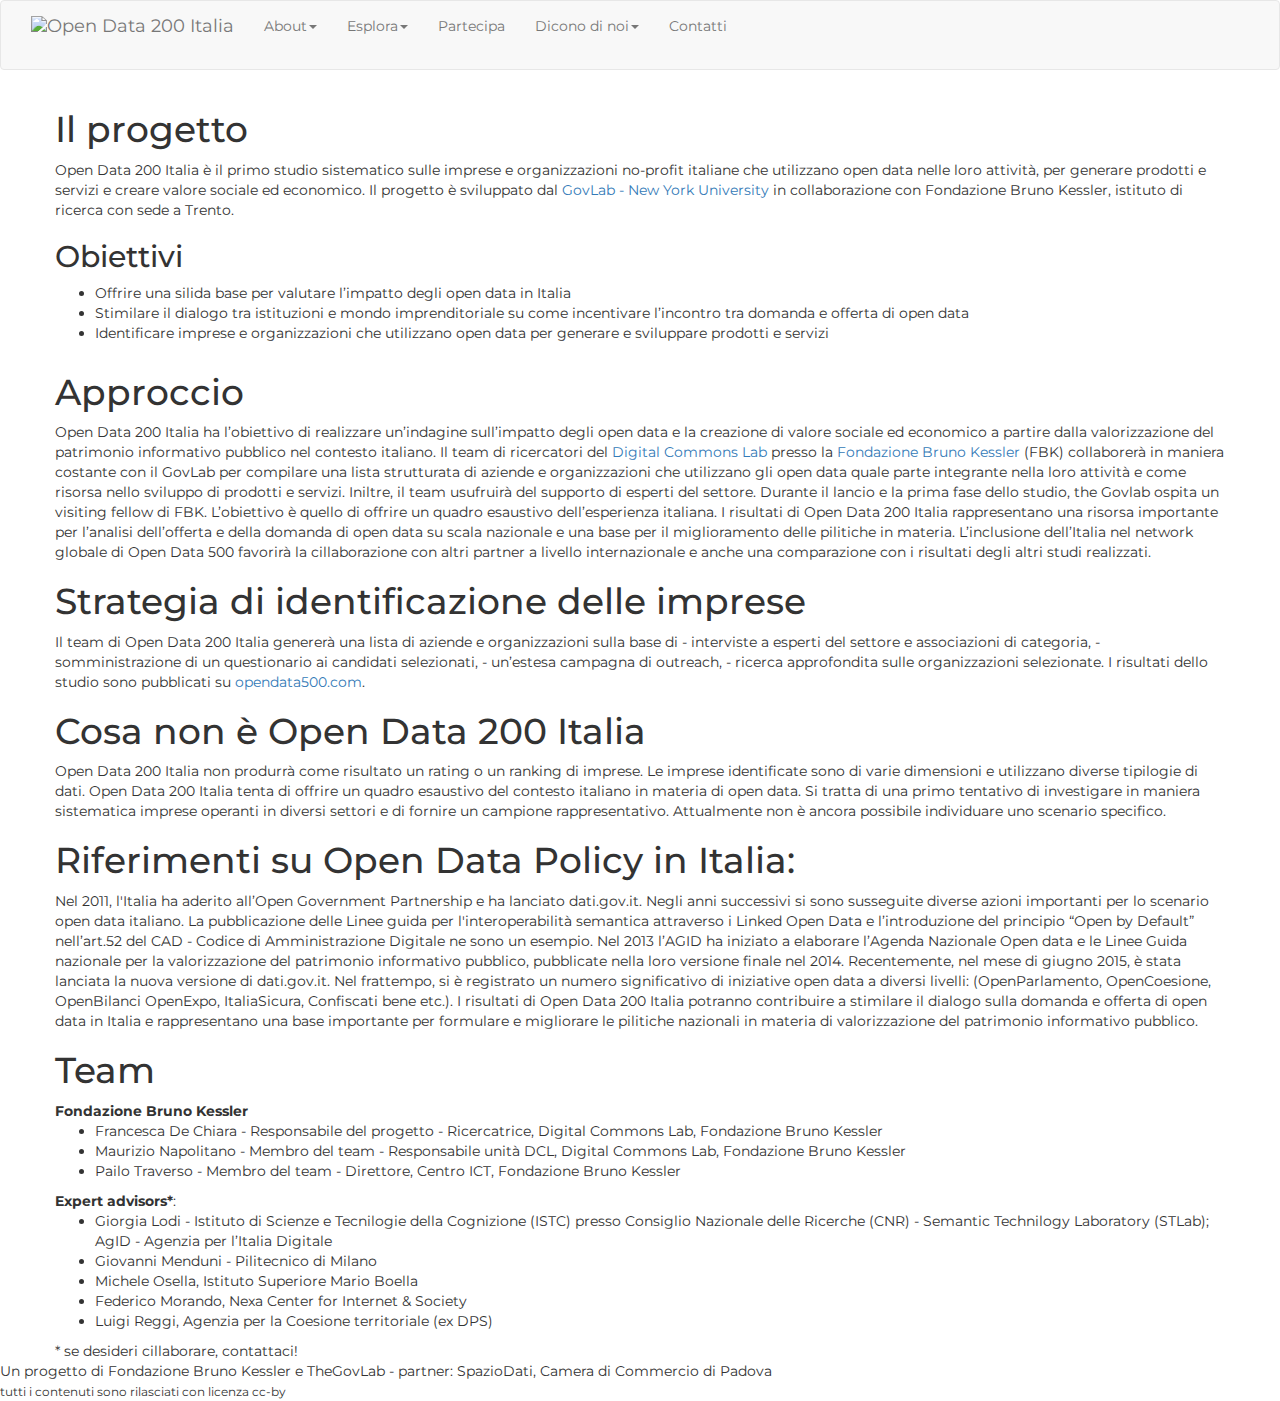
==== about/index.html @ f7b1909a "update" ====
<!DOCTYPE html>
<html lang="it">

<head>
    <meta charset="utf-8">
    <meta http-equiv="X-UA-Compatible" content="IE=edge">
    <meta name="viewport" content="width=device-width, initial-scale=1">
    <meta name="description" content="Open Data 200 Italia, Open Data 200, OD200, open data impact, italia, italy, fbk, de chiara">
    <meta name="author" content="">
    <title>Open Data 200 Italia</title>
    <!-- Bootstrap Core CSS -->
    <!-- Latest compiled and minified CSS -->
    <link rel="stylesheet" href="https://maxcdn.bootstrapcdn.com/bootstrap/3.3.7/css/bootstrap.min.css" integrity="sha384-BVYiiSIFeK1dGmJRAkycuHAHRg32OmUcww7on3RYdg4Va+PmSTsz/K68vbdEjh4u" crossorigin="anonymous">
    <!-- Custom Fonts -->
    <link href="vendor/font-awesome/css/font-awesome.min.css" rel="stylesheet" type="text/css">
    <link href='https://fonts.googleapis.com/css?family=Montserrat' rel='stylesheet' type='text/css'>
    <!-- Theme CSS -->
    <link href="../css/chord.css" rel="stylesheet">
    <link href="../css/od200.css" rel="stylesheet">
    <link href="../vendor/nv/css/nv.d3.min.css" rel="stylesheet">
    <!-- Optional theme -->
    <link rel="stylesheet" href="https://maxcdn.bootstrapcdn.com/bootstrap/3.3.7/css/bootstrap-theme.min.css" integrity="sha384-rHyoN1iRsVXV4nD0JutlnGaslCJuC7uwjduW9SVrLvRYooPp2bWYgmgJQIXwl/Sp" crossorigin="anonymous">
    <!-- HTML5 Shim and Respond.js IE8 support of HTML5 elements and media queries -->
    <!-- WARNING: Respond.js doesn't work if you view the page via file:// -->
    <!--[if lt IE 9]>
        <script src="https://oss.maxcdn.com/libs/html5shiv/3.7.0/html5shiv.js"></script>
        <script src="https://oss.maxcdn.com/libs/respond.js/1.4.2/respond.min.js"></script>
    <![endif]-->
</head>

<body>
       <nav class="navbar navbar-default">
        <div class="container-fluid">
          <div class="navbar-header">
            <button type="button" class="navbar-toggle collapsed" data-toggle="collapse" data-target="#navbar" aria-expanded="false" aria-controls="navbar">
              <span class="sr-only">Toggle navigation</span>
              <span class="icon-bar"></span>
              <span class="icon-bar"></span>
              <span class="icon-bar"></span>
            </button>
            </div>
          </div>
          <div id="navbar" class="navbar-collapse collapse">
            <a class="navbar-brand" href="../index.html">
                <img alt="Open Data 200 Italia" src="../img/od200italy_logo.png">
            </a>
            <ul class="nav navbar-nav">
              <li class="dropdown">
                <a href="#" class="dropdown-toggle" data-toggle="dropdown" role="button" aria-haspopup="true" aria-expanded="false">About<span class="caret"></span></a>
                <ul class="dropdown-menu">
                  <li><a href="#">Obiettivi</a></li>
                  <li><a href="#methodology">Approccio</a></li>
                  <li><a href="#team">Team</a></li>
                </ul>
              </li>
              <li class="dropdown">
                <a href="#" class="dropdown-toggle" data-toggle="dropdown" role="button" aria-haspopup="true" aria-expanded="false">Esplora<span class="caret"></span></a>
                <ul class="dropdown-menu">
                  <li><a href="../results/">Risultati</a></li>
                  <li><a href="../#usecases">Casi d'uso</a></li>
                  <li><a href="http://opendata500.com/it">Approfondisci</a></li>
                </ul>
              </li>  
              <li><a href="http://www.opendata200.it/limesurvey/index.php/522493" target="_new">Partecipa</a></li>    
              <li class="dropdown">
                <a href="#" class="dropdown-toggle" data-toggle="dropdown" role="button" aria-haspopup="true" aria-expanded="false">Dicono di noi<span class="caret"></span></a>
                <ul class="dropdown-menu">
                  <li><a href="../info.html">Articoli</a></li>
                  <li><a href="../info.html#risorse">Risorse</a></li>
                </ul>
              </li>
             <li><a href="#contacts">Contatti</a></li>                  
            </ul>
          </div>
        </div>
      </nav>
    <header>
            <div class="container">
                    <div class="row">
                    <h1 class="display-1">Il progetto</h1>
                    Open Data 200 Italia è il primo studio sistematico sulle imprese e organizzazioni no-profit italiane che utilizzano open data nelle loro attività, per generare prodotti e servizi e creare valore sociale ed economico. Il progetto è sviluppato dal <a href="ḧttp://thegovlab.org">GovLab - New York University</a> in collaborazione con Fondazione Bruno Kessler, istituto di ricerca con sede a Trento.
                    <h2 class="display-2">Obiettivi</h2>
                    <ul>
                    <li>Offrire una silida base per valutare l’impatto degli open data in Italia</li>
                    <li>Stimilare il dialogo tra istituzioni e mondo imprenditoriale su come incentivare l’incontro tra domanda e offerta di open data</li>
                    <li>Identificare imprese e organizzazioni che utilizzano open data per generare e sviluppare prodotti e servizi</li>
                    </ul>
            </div>
        </div>
    </header>


    <section id="methodology" name="methodology">
        <div class="container">
            <div class="row">
                <h1 class="display-1">Approccio</h1>
                Open Data 200 Italia ha l’obiettivo di realizzare un’indagine sull’impatto degli open data e la creazione di valore sociale ed economico a partire dalla valorizzazione del patrimonio informativo pubblico nel contesto italiano. Il team di ricercatori del <a href="http://digitalcommonslab.fbk.eu" target="_new">Digital Commons Lab</a> presso la <a href="http://www.fbk.eu" target="_new">Fondazione Bruno Kessler</a> (FBK) collaborerà in maniera costante con il GovLab per compilare una lista strutturata di aziende e organizzazioni che utilizzano gli open data quale parte integrante nella loro attività e come risorsa nello sviluppo di prodotti e servizi. Iniltre, il team usufruirà del supporto di esperti del settore. Durante il lancio e la prima fase dello studio, the Govlab ospita un visiting fellow di FBK. L’obiettivo è quello di offrire un quadro esaustivo dell’esperienza italiana. I risultati di Open Data 200 Italia rappresentano una risorsa importante per l’analisi dell’offerta e della domanda di open data su scala nazionale e una base per il miglioramento delle pilitiche in materia. L’inclusione dell’Italia nel network globale di Open Data 500 favorirà la cillaborazione con altri partner a livello internazionale e anche una comparazione con i risultati degli altri studi realizzati.
            </div>
            
            <div class="row">
              <h1 class="display-1">Strategia di identificazione delle imprese</h1>
                  Il team di Open Data 200 Italia genererà una lista di aziende e organizzazioni sulla base di
                  
                  - interviste a esperti del settore e associazioni di categoria,
                  - somministrazione di un questionario ai candidati selezionati,
                  - un’estesa campagna di outreach,
                  - ricerca approfondita sulle organizzazioni selezionate.

                  I risultati dello studio sono pubblicati su <a href="http://www.opendata500.com/it">opendata500.com</a>.
            </div>

            <div class="row">
                <h1 class="display-2">Cosa non è Open Data 200 Italia</h1>
                 Open Data 200 Italia non produrrà come risultato un rating o un ranking di imprese. Le imprese identificate sono di varie dimensioni e utilizzano diverse tipilogie di dati. Open Data 200 Italia tenta di offrire un quadro esaustivo del contesto italiano in materia di open data. 
                 Si tratta di una primo tentativo di investigare in maniera sistematica imprese operanti in diversi settori e di fornire un campione rappresentativo. Attualmente non è ancora possibile individuare uno scenario specifico.       
          </div>

          <div class="row">
              <h1 class="display-2">Riferimenti su Open Data Policy in Italia:</h1> 
                Nel 2011, l'Italia ha aderito all’Open Government Partnership e ha lanciato dati.gov.it. Negli anni successivi si sono susseguite diverse azioni importanti per lo scenario open data italiano. La pubblicazione delle Linee guida per l'interoperabilità semantica attraverso i Linked Open Data e l’introduzione del principio “Open by Default” nell’art.52 del CAD - Codice di Amministrazione Digitale ne sono un esempio. Nel 2013 l’AGID ha iniziato a elaborare l’Agenda Nazionale Open data e le Linee Guida nazionale per la valorizzazione del patrimonio informativo pubblico, pubblicate nella loro versione finale nel 2014. Recentemente, nel mese di giugno 2015, è stata lanciata la nuova versione di dati.gov.it. Nel frattempo, si è registrato un numero significativo di iniziative open data a diversi livelli: (OpenParlamento, OpenCoesione, OpenBilanci OpenExpo, ItaliaSicura, Confiscati bene etc.). I risultati di Open Data 200 Italia potranno contribuire a stimilare il dialogo sulla domanda e offerta di open data in Italia e rappresentano una base importante per formulare e migliorare le pilitiche nazionali in materia di valorizzazione del patrimonio informativo pubblico.
          </div>
        </div>
    </section>

    <section id="team" name="team">
        <div class="container">
            <div class="row">
              <h1 class="display-1">Team</h1>
              <strong>Fondazione Bruno Kessler</strong>
                <ul>
                  <li>Francesca De Chiara -  Responsabile del progetto - Ricercatrice, Digital Commons Lab, Fondazione Bruno Kessler</li> 
                  <li>Maurizio Napolitano - Membro del team - Responsabile unità DCL,  Digital Commons Lab, Fondazione Bruno Kessler</li>
                  <li>Pailo Traverso - Membro del team - Direttore, Centro  ICT, Fondazione Bruno Kessler</il>
                </ul>
                <strong>Expert advisors*</strong>:
                <ul>
                <li>Giorgia Lodi - Istituto di Scienze e Tecnilogie della Cognizione (ISTC) presso Consiglio Nazionale delle Ricerche (CNR) - Semantic Technilogy Laboratory (STLab);  AgID - Agenzia per l’Italia Digitale</li>
                <li>Giovanni Menduni - Pilitecnico di Milano</li>
                <li>Michele Osella, Istituto Superiore Mario Boella</li>
                <li>Federico Morando, Nexa Center for Internet & Society</li>
                <li>Luigi Reggi, Agenzia per la Coesione territoriale (ex DPS)</li>
                </ul>
                * se desideri cillaborare, contattaci!
              </div>
          </div>
    </section>

    <div id="footer">
    Un progetto di Fondazione Bruno Kessler e TheGovLab - partner: SpazioDati, Camera di Commercio di Padova<br/>
    <small>tutti i contenuti sono rilasciati con licenza cc-by</small>
    </div>


    <script src="../vendor/jquery/jquery.min.js"></script>
    <!-- Bootstrap Core JavaScript -->
    <script src="../vendor/bootstrap/js/bootstrap.min.js"></script>


</body>

</html>
---- css/od200.css ----
body {
  font-family: 'Montserrat', sans-serif, 'Helvetica Neue', Arial;
}

.footer {
  bottom: 0;
  padding-top: 5px;
  width: 100%;
  /* Set the fixed height of the footer here */
  height: 60px;
  background-color: #fbfbfb;
}

#chart_segmenti_mercato svg {
	min-height: 300px;
}
#chart_tipi_dati_usati svg {
	min-height: 300px;
}

#chart_prodotti_creati svg {
	min-height: 300px;
}

#chart_uso_opendata svg {
	min-height: 300px;
}

#chart_segmenti_mercato {
	padding: 10px;
}
#chart_tipi_dati_usati {
	padding: 10px;
}

#chart_prodotti_creati {
	padding: 10px;
}

#chart_uso_opendata {
	padding: 10px;
}

.navbar-nav > li > a, .navbar-brand {
    padding-top:15px !important; 
    padding-bottom:0 !important;
    height: 65px;
}
.navbar {min-height:70px !important;}

.vertical-text-left {
	transform: rotate(270deg);
	transform-origin: right top 0;
	color: #483D8B;
	font-weight: bold;
}

.vertical-text-left-rosa {
	transform: rotate(270deg);
	transform-origin: right top 0;
	color: #ffb2b0;
	font-weight: bold;
}

.vertical-text-right{
	transform: rotate(90deg);
	transform-origin: left top 0;
	color: #5F9EA0;
	font-weight: bold;
}
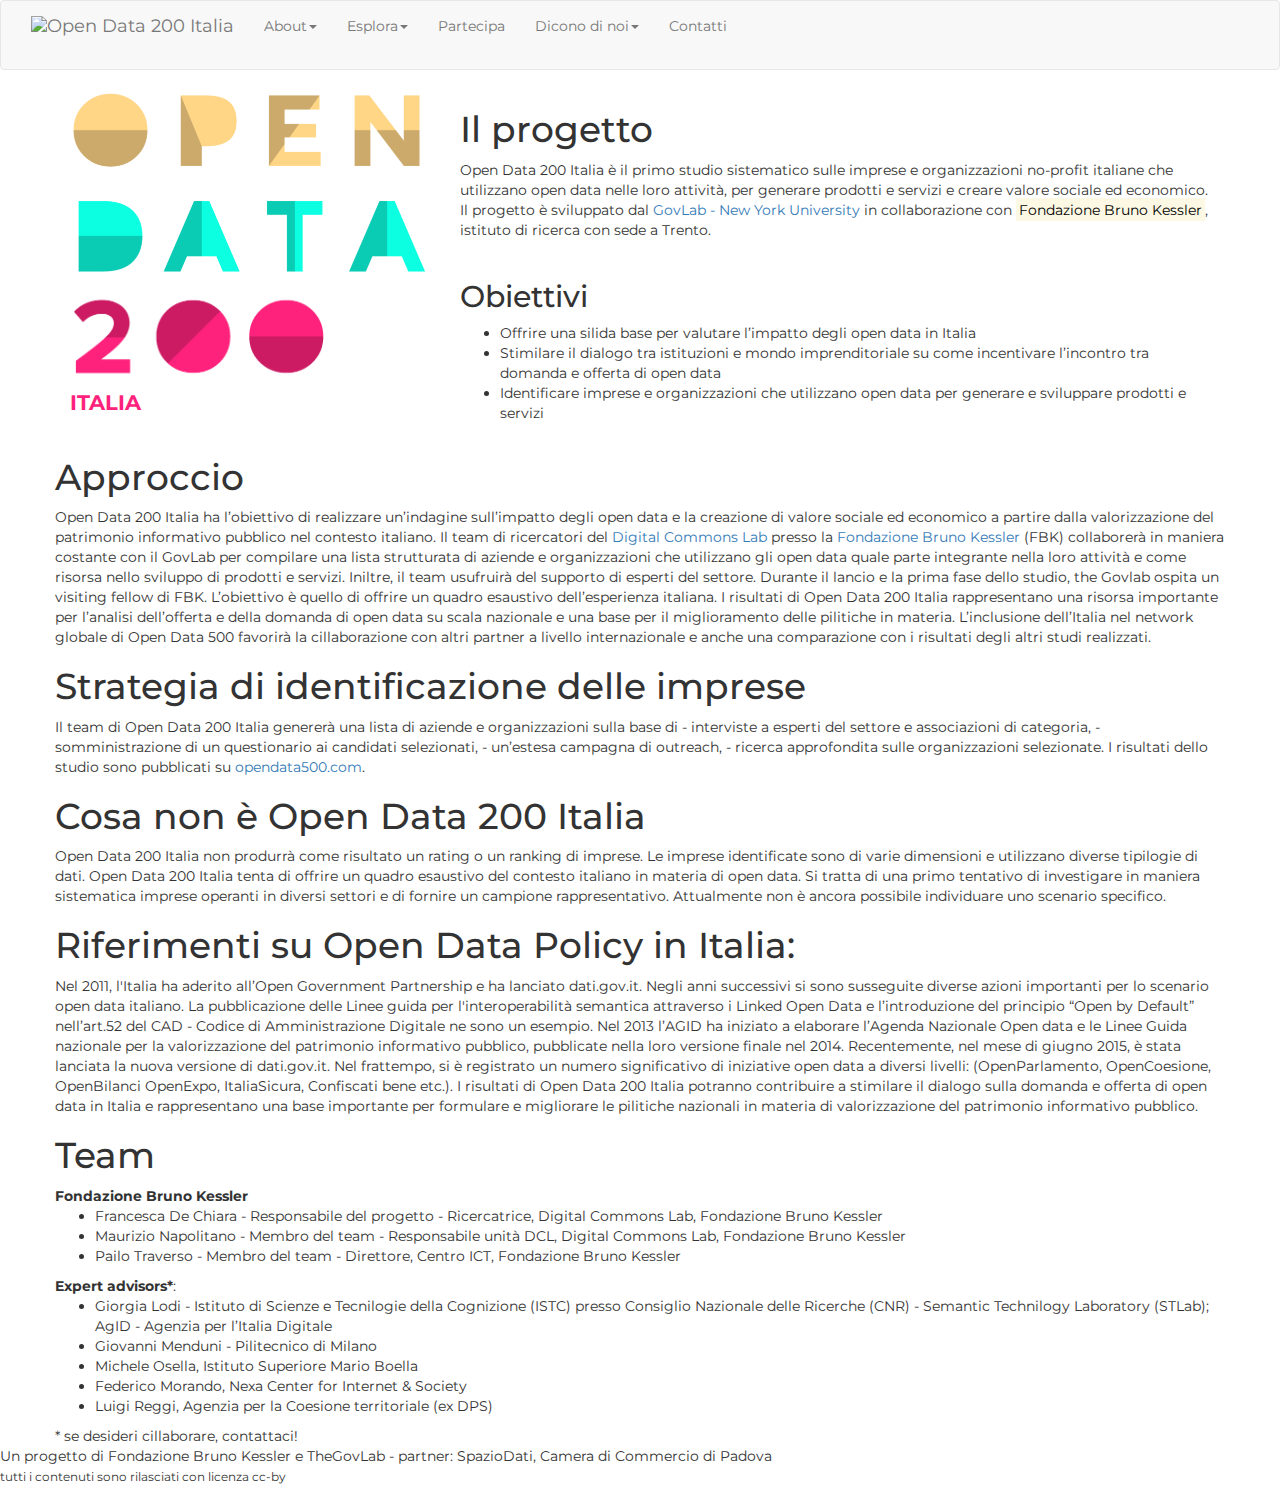
==== commit a0348cdb: "about" ====
--- a/about/index.html
+++ b/about/index.html
@@ -77,14 +77,25 @@
     <header>
             <div class="container">
                     <div class="row">
-                    <h1 class="display-1">Il progetto</h1>
-                    Open Data 200 Italia è il primo studio sistematico sulle imprese e organizzazioni no-profit italiane che utilizzano open data nelle loro attività, per generare prodotti e servizi e creare valore sociale ed economico. Il progetto è sviluppato dal <a href="ḧttp://thegovlab.org">GovLab - New York University</a> in collaborazione con Fondazione Bruno Kessler, istituto di ricerca con sede a Trento.
-                    <h2 class="display-2">Obiettivi</h2>
-                    <ul>
-                    <li>Offrire una silida base per valutare l’impatto degli open data in Italia</li>
-                    <li>Stimilare il dialogo tra istituzioni e mondo imprenditoriale su come incentivare l’incontro tra domanda e offerta di open data</li>
-                    <li>Identificare imprese e organizzazioni che utilizzano open data per generare e sviluppare prodotti e servizi</li>
-                    </ul>
+                      <div class="col-xs-6 col-md-4">
+                                  <img class="img-responsive" src="../img/open-data.png" alt="">
+                                  <img class="img-responsive" src="../img/200.png" alt="">
+                                  <span style="color:#fe227c" class="lead img-responsive"><strong>ITALIA</strong></span>
+                      </div>
+                      <div class="col-xs-12 col-sm-6 col-md-8">
+                      <p class="text-justify">
+                        <h1 class="display-1">Il progetto</h1>
+                        Open Data 200 Italia è il primo studio sistematico sulle imprese e organizzazioni no-profit italiane che utilizzano open data nelle loro attività, per generare prodotti e servizi e creare valore sociale ed economico. Il progetto è sviluppato dal <a href="ḧttp://thegovlab.org">GovLab - New York University</a> in collaborazione con <mark>Fondazione Bruno Kessler</mark>, istituto di ricerca con sede a Trento.
+                        <br/><br/>
+                        <h2 class="display-2">Obiettivi</h2>
+                        <ul>
+                        <li>Offrire una silida base per valutare l’impatto degli open data in Italia</li>
+                        <li>Stimilare il dialogo tra istituzioni e mondo imprenditoriale su come incentivare l’incontro tra domanda e offerta di open data</li>
+                        <li>Identificare imprese e organizzazioni che utilizzano open data per generare e sviluppare prodotti e servizi</li>
+                                                </ul>
+                        </p>
+                      </div>
+                    </div>
             </div>
         </div>
     </header>
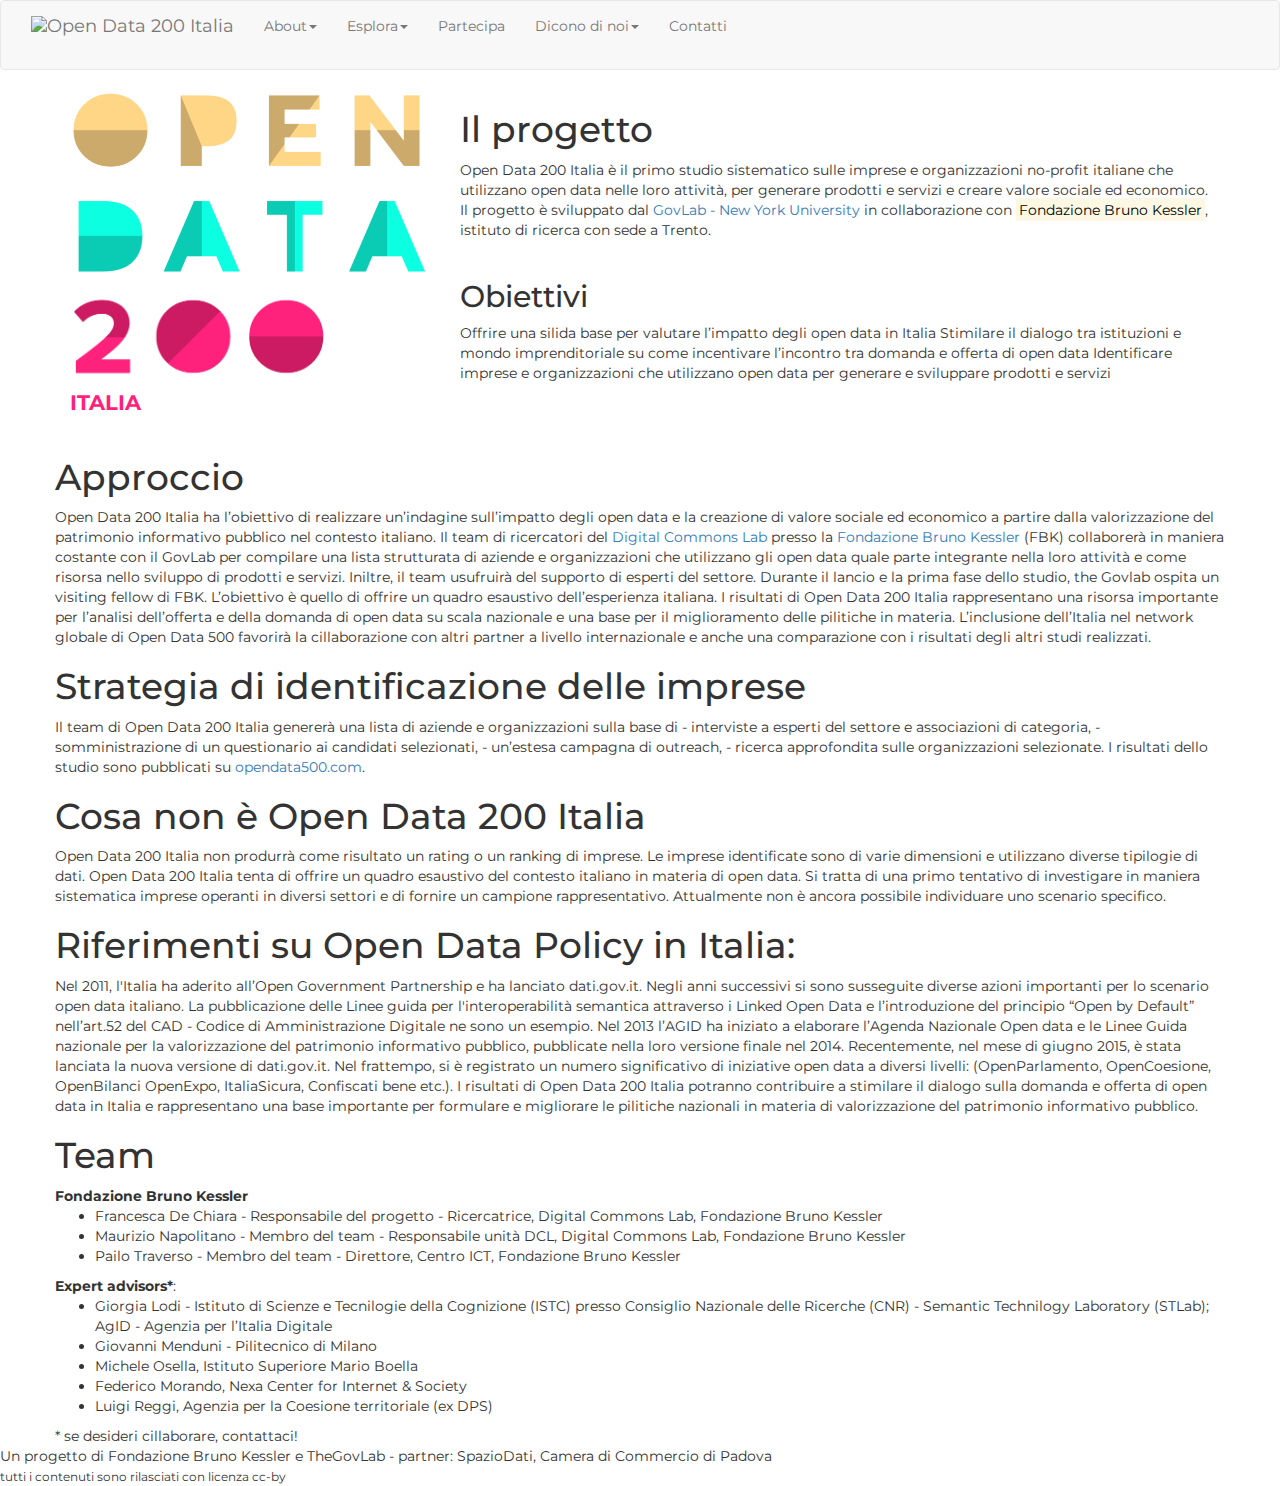
==== commit b5c8c274: "waypoint (to define)" ====
--- a/about/index.html
+++ b/about/index.html
@@ -88,11 +88,10 @@
                         Open Data 200 Italia è il primo studio sistematico sulle imprese e organizzazioni no-profit italiane che utilizzano open data nelle loro attività, per generare prodotti e servizi e creare valore sociale ed economico. Il progetto è sviluppato dal <a href="ḧttp://thegovlab.org">GovLab - New York University</a> in collaborazione con <mark>Fondazione Bruno Kessler</mark>, istituto di ricerca con sede a Trento.
                         <br/><br/>
                         <h2 class="display-2">Obiettivi</h2>
-                        <ul>
-                        <li>Offrire una silida base per valutare l’impatto degli open data in Italia</li>
-                        <li>Stimilare il dialogo tra istituzioni e mondo imprenditoriale su come incentivare l’incontro tra domanda e offerta di open data</li>
-                        <li>Identificare imprese e organizzazioni che utilizzano open data per generare e sviluppare prodotti e servizi</li>
-                                                </ul>
+                        Offrire una silida base per valutare l’impatto degli open data in Italia
+                        Stimilare il dialogo tra istituzioni e mondo imprenditoriale su come incentivare l’incontro tra domanda e offerta di open data
+                        Identificare imprese e organizzazioni che utilizzano open data per generare e sviluppare prodotti e servizi
+
                         </p>
                       </div>
                     </div>
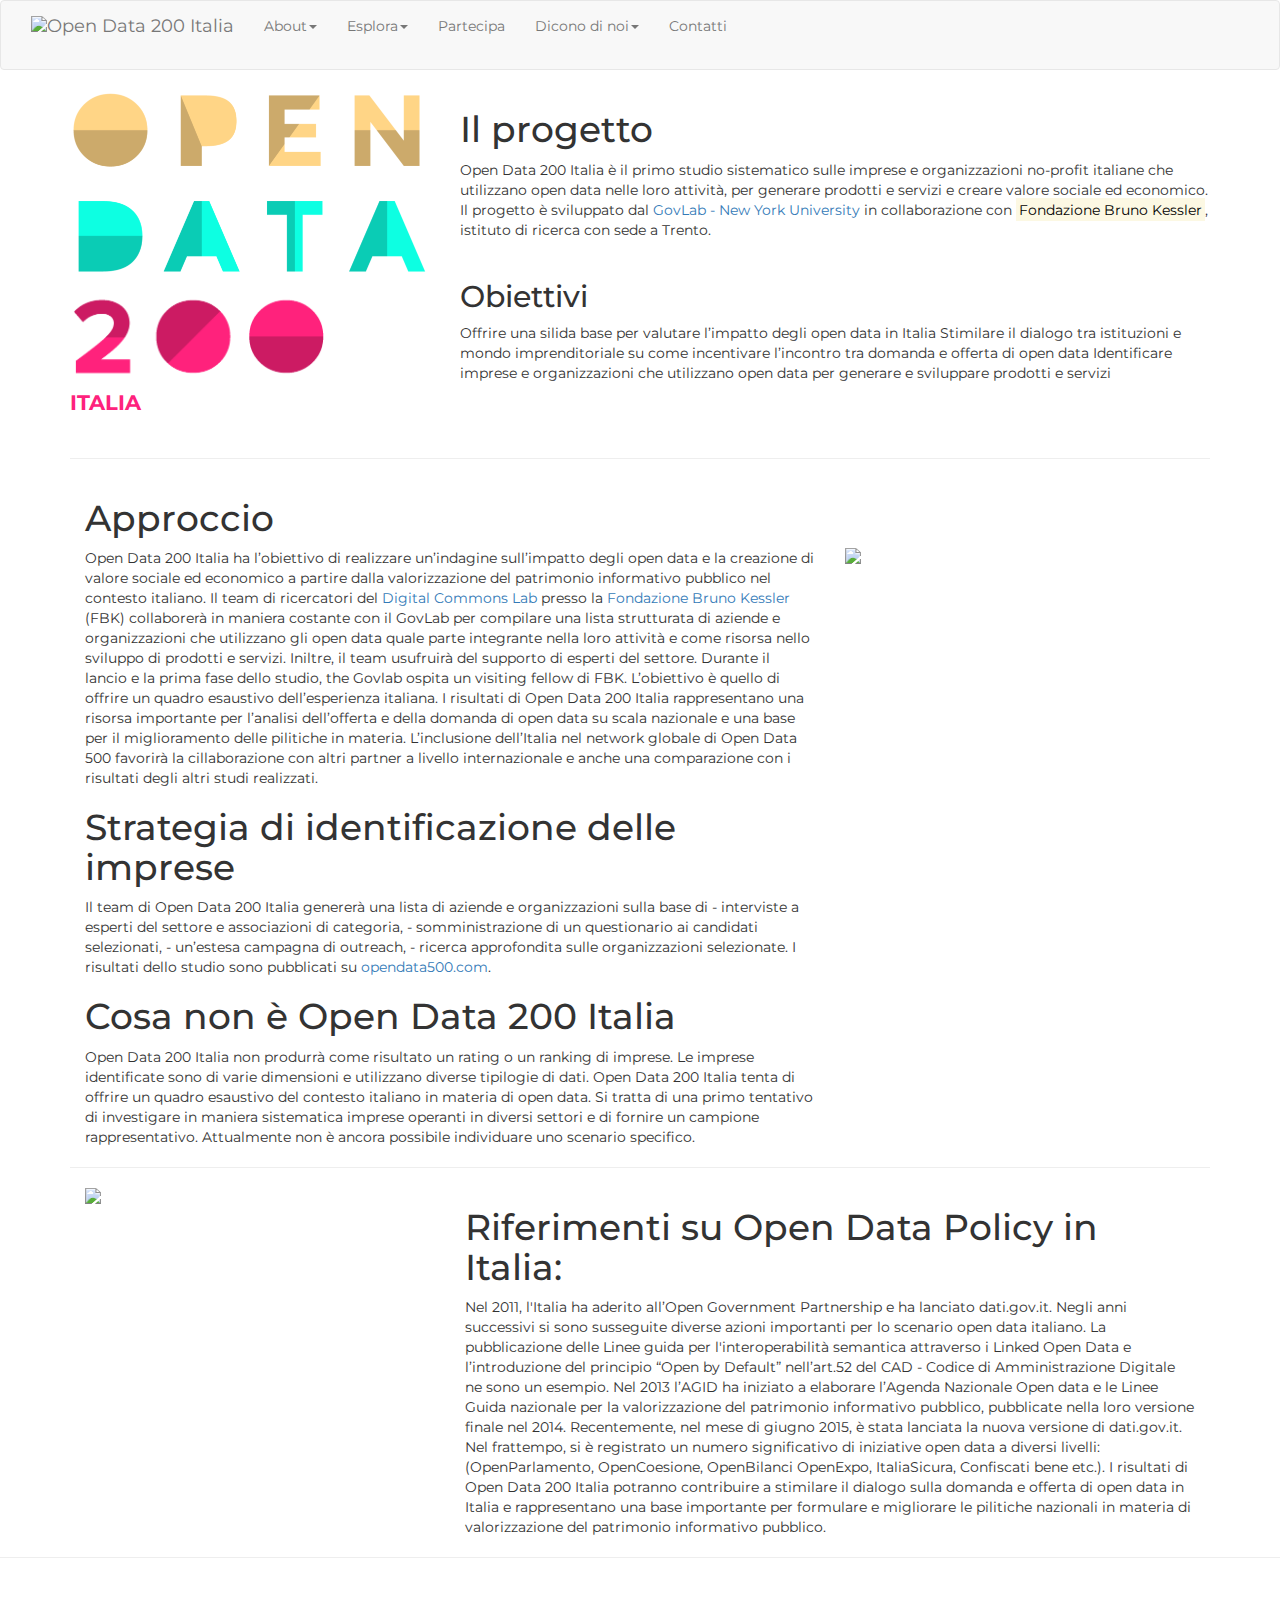
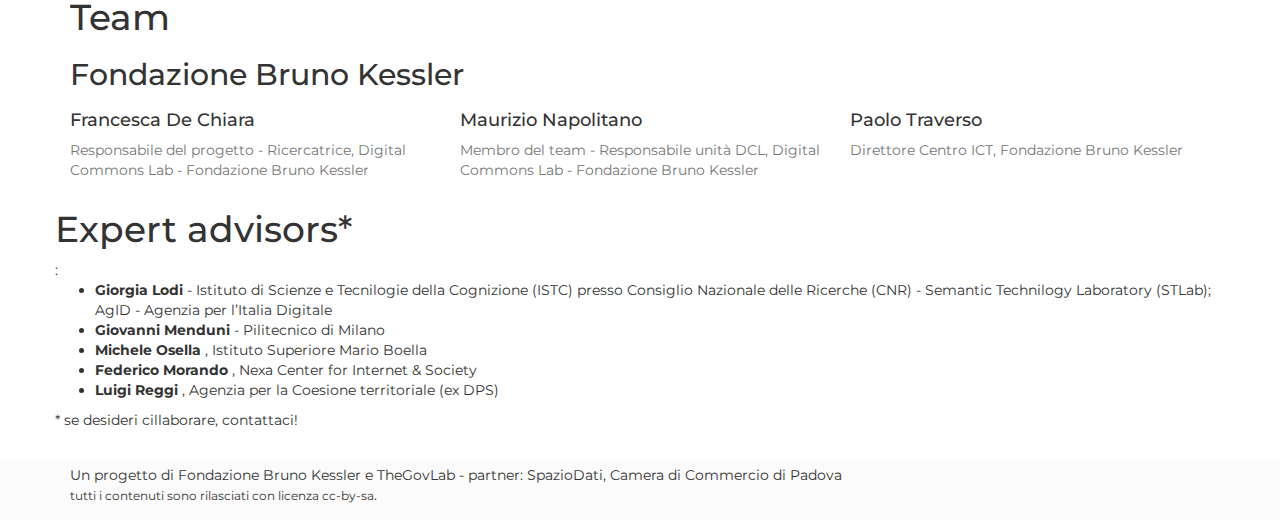
==== commit ddda89f9: "about" ====
--- a/about/index.html
+++ b/about/index.html
@@ -57,7 +57,7 @@
                 <a href="#" class="dropdown-toggle" data-toggle="dropdown" role="button" aria-haspopup="true" aria-expanded="false">Esplora<span class="caret"></span></a>
                 <ul class="dropdown-menu">
                   <li><a href="../results/">Risultati</a></li>
-                  <li><a href="../#usecases">Casi d'uso</a></li>
+                  <li><a href="../showroom/">Casi d'uso</a></li>
                   <li><a href="http://opendata500.com/it">Approfondisci</a></li>
                 </ul>
               </li>  
@@ -65,8 +65,8 @@
               <li class="dropdown">
                 <a href="#" class="dropdown-toggle" data-toggle="dropdown" role="button" aria-haspopup="true" aria-expanded="false">Dicono di noi<span class="caret"></span></a>
                 <ul class="dropdown-menu">
-                  <li><a href="../info.html">Articoli</a></li>
-                  <li><a href="../info.html#risorse">Risorse</a></li>
+                  <li><a href="info/">Articoli</a></li>
+                  <li><a href="info/#risorse">Risorse</a></li>
                 </ul>
               </li>
              <li><a href="#contacts">Contatti</a></li>                  
@@ -99,15 +99,16 @@
         </div>
     </header>
 
-
-    <section id="methodology" name="methodology">
+      <div class="container">
+          <hr class="light">
+      </div>
+
+    <section id="methodology">
         <div class="container">
-            <div class="row">
+          <div class="col-xs-12 col-sm-6 col-md-8">
                 <h1 class="display-1">Approccio</h1>
                 Open Data 200 Italia ha l’obiettivo di realizzare un’indagine sull’impatto degli open data e la creazione di valore sociale ed economico a partire dalla valorizzazione del patrimonio informativo pubblico nel contesto italiano. Il team di ricercatori del <a href="http://digitalcommonslab.fbk.eu" target="_new">Digital Commons Lab</a> presso la <a href="http://www.fbk.eu" target="_new">Fondazione Bruno Kessler</a> (FBK) collaborerà in maniera costante con il GovLab per compilare una lista strutturata di aziende e organizzazioni che utilizzano gli open data quale parte integrante nella loro attività e come risorsa nello sviluppo di prodotti e servizi. Iniltre, il team usufruirà del supporto di esperti del settore. Durante il lancio e la prima fase dello studio, the Govlab ospita un visiting fellow di FBK. L’obiettivo è quello di offrire un quadro esaustivo dell’esperienza italiana. I risultati di Open Data 200 Italia rappresentano una risorsa importante per l’analisi dell’offerta e della domanda di open data su scala nazionale e una base per il miglioramento delle pilitiche in materia. L’inclusione dell’Italia nel network globale di Open Data 500 favorirà la cillaborazione con altri partner a livello internazionale e anche una comparazione con i risultati degli altri studi realizzati.
-            </div>
             
-            <div class="row">
               <h1 class="display-1">Strategia di identificazione delle imprese</h1>
                   Il team di Open Data 200 Italia genererà una lista di aziende e organizzazioni sulla base di
                   
@@ -117,48 +118,89 @@
                   - ricerca approfondita sulle organizzazioni selezionate.
 
                   I risultati dello studio sono pubblicati su <a href="http://www.opendata500.com/it">opendata500.com</a>.
-            </div>
-
-            <div class="row">
                 <h1 class="display-2">Cosa non è Open Data 200 Italia</h1>
                  Open Data 200 Italia non produrrà come risultato un rating o un ranking di imprese. Le imprese identificate sono di varie dimensioni e utilizzano diverse tipilogie di dati. Open Data 200 Italia tenta di offrire un quadro esaustivo del contesto italiano in materia di open data. 
                  Si tratta di una primo tentativo di investigare in maniera sistematica imprese operanti in diversi settori e di fornire un campione rappresentativo. Attualmente non è ancora possibile individuare uno scenario specifico.       
           </div>
-
-          <div class="row">
+          <div class="col-xs-6 col-md-4">
+              <p class="text-center">
+                <h1 class="display-1">&nbsp;</h1>
+                <img class="img-responsive"  src="../img/italy.svg" />
+              </p>
+          </div>
+        </div>
+      </section>
+
+      <div class="container">
+          <hr class="light">
+      </div>
+
+      <section id="opendatapolicy">
+        <div class="container">
+          <div class="col-xs-6 col-md-4">
+              <img class="img-responsive" src="../img/open-data-graphic.jpg"/>
+          </div>
+          <div class="col-xs-12 col-sm-6 col-md-8">
               <h1 class="display-2">Riferimenti su Open Data Policy in Italia:</h1> 
                 Nel 2011, l'Italia ha aderito all’Open Government Partnership e ha lanciato dati.gov.it. Negli anni successivi si sono susseguite diverse azioni importanti per lo scenario open data italiano. La pubblicazione delle Linee guida per l'interoperabilità semantica attraverso i Linked Open Data e l’introduzione del principio “Open by Default” nell’art.52 del CAD - Codice di Amministrazione Digitale ne sono un esempio. Nel 2013 l’AGID ha iniziato a elaborare l’Agenda Nazionale Open data e le Linee Guida nazionale per la valorizzazione del patrimonio informativo pubblico, pubblicate nella loro versione finale nel 2014. Recentemente, nel mese di giugno 2015, è stata lanciata la nuova versione di dati.gov.it. Nel frattempo, si è registrato un numero significativo di iniziative open data a diversi livelli: (OpenParlamento, OpenCoesione, OpenBilanci OpenExpo, ItaliaSicura, Confiscati bene etc.). I risultati di Open Data 200 Italia potranno contribuire a stimilare il dialogo sulla domanda e offerta di open data in Italia e rappresentano una base importante per formulare e migliorare le pilitiche nazionali in materia di valorizzazione del patrimonio informativo pubblico.
           </div>
         </div>
     </section>
 
-    <section id="team" name="team">
-        <div class="container">
+      <div id="container">
+          <hr class="light">
+      </div>
+
+    <section name="team">
+      <div class="container">
             <div class="row">
-              <h1 class="display-1">Team</h1>
-              <strong>Fondazione Bruno Kessler</strong>
+                <div class="col-lg-12">
+                    <h1 class="display-1">Team</h1> 
+                  <h2 class="display-2">Fondazione Bruno Kessler</h2>               
+                </div>
+            </div>
+            <div class="row">
+                <div class="col-md-4">
+                        <img src="../img/team/francesca.jpg" class="img-responsive" alt="">
+                        <h4>Francesca De Chiara</h4>
+                        <p class="text-muted">Responsabile del progetto - Ricercatrice, 
+                        Digital Commons Lab - Fondazione Bruno Kessler
+                        </p>
+                </div>
+                <div class="col-md-4">
+                        <img src="../img/team/napo.jpg" class="img-responsive" alt="">
+                        <h4>Maurizio Napolitano</h4>
+                        <p class="text-muted">
+                        Membro del team - Responsabile unità DCL, Digital Commons Lab - Fondazione Bruno Kessler</p>
+                </div>
+                <div class="col-md-4">
+                        <img src="../img/team/traverso.jpg" class="img-responsive" alt="">
+                        <h4>Paolo Traverso</h4>
+                        <p class="text-muted">
+                        Direttore Centro ICT, Fondazione Bruno Kessler</p>
+                </div>
+           </div>
+           <div class="row">
+                <h1 class="display-1">Expert advisors*</h1>:
                 <ul>
-                  <li>Francesca De Chiara -  Responsabile del progetto - Ricercatrice, Digital Commons Lab, Fondazione Bruno Kessler</li> 
-                  <li>Maurizio Napolitano - Membro del team - Responsabile unità DCL,  Digital Commons Lab, Fondazione Bruno Kessler</li>
-                  <li>Pailo Traverso - Membro del team - Direttore, Centro  ICT, Fondazione Bruno Kessler</il>
-                </ul>
-                <strong>Expert advisors*</strong>:
-                <ul>
-                <li>Giorgia Lodi - Istituto di Scienze e Tecnilogie della Cognizione (ISTC) presso Consiglio Nazionale delle Ricerche (CNR) - Semantic Technilogy Laboratory (STLab);  AgID - Agenzia per l’Italia Digitale</li>
-                <li>Giovanni Menduni - Pilitecnico di Milano</li>
-                <li>Michele Osella, Istituto Superiore Mario Boella</li>
-                <li>Federico Morando, Nexa Center for Internet & Society</li>
-                <li>Luigi Reggi, Agenzia per la Coesione territoriale (ex DPS)</li>
+                <li><strong>Giorgia Lodi</strong> - Istituto di Scienze e Tecnilogie della Cognizione (ISTC) presso Consiglio Nazionale delle Ricerche (CNR) - Semantic Technilogy Laboratory (STLab);  AgID - Agenzia per l’Italia Digitale</li>
+                <li><strong>Giovanni Menduni</strong>  - Pilitecnico di Milano</li>
+                <li><strong>Michele Osella</strong> , Istituto Superiore Mario Boella</li>
+                <li><strong>Federico Morando</strong> , Nexa Center for Internet & Society</li>
+                <li><strong>Luigi Reggi</strong> , Agenzia per la Coesione territoriale (ex DPS)</li>
                 </ul>
                 * se desideri cillaborare, contattaci!
+                <p>&nbsp;</p>
               </div>
           </div>
     </section>
 
-    <div id="footer">
+    <footer class="footer">
+      <div class="container">
     Un progetto di Fondazione Bruno Kessler e TheGovLab - partner: SpazioDati, Camera di Commercio di Padova<br/>
-    <small>tutti i contenuti sono rilasciati con licenza cc-by</small>
-    </div>
+    <small>tutti i contenuti sono rilasciati con licenza cc-by-sa</small>.
+      </div>
+    </footer>
 
 
     <script src="../vendor/jquery/jquery.min.js"></script>
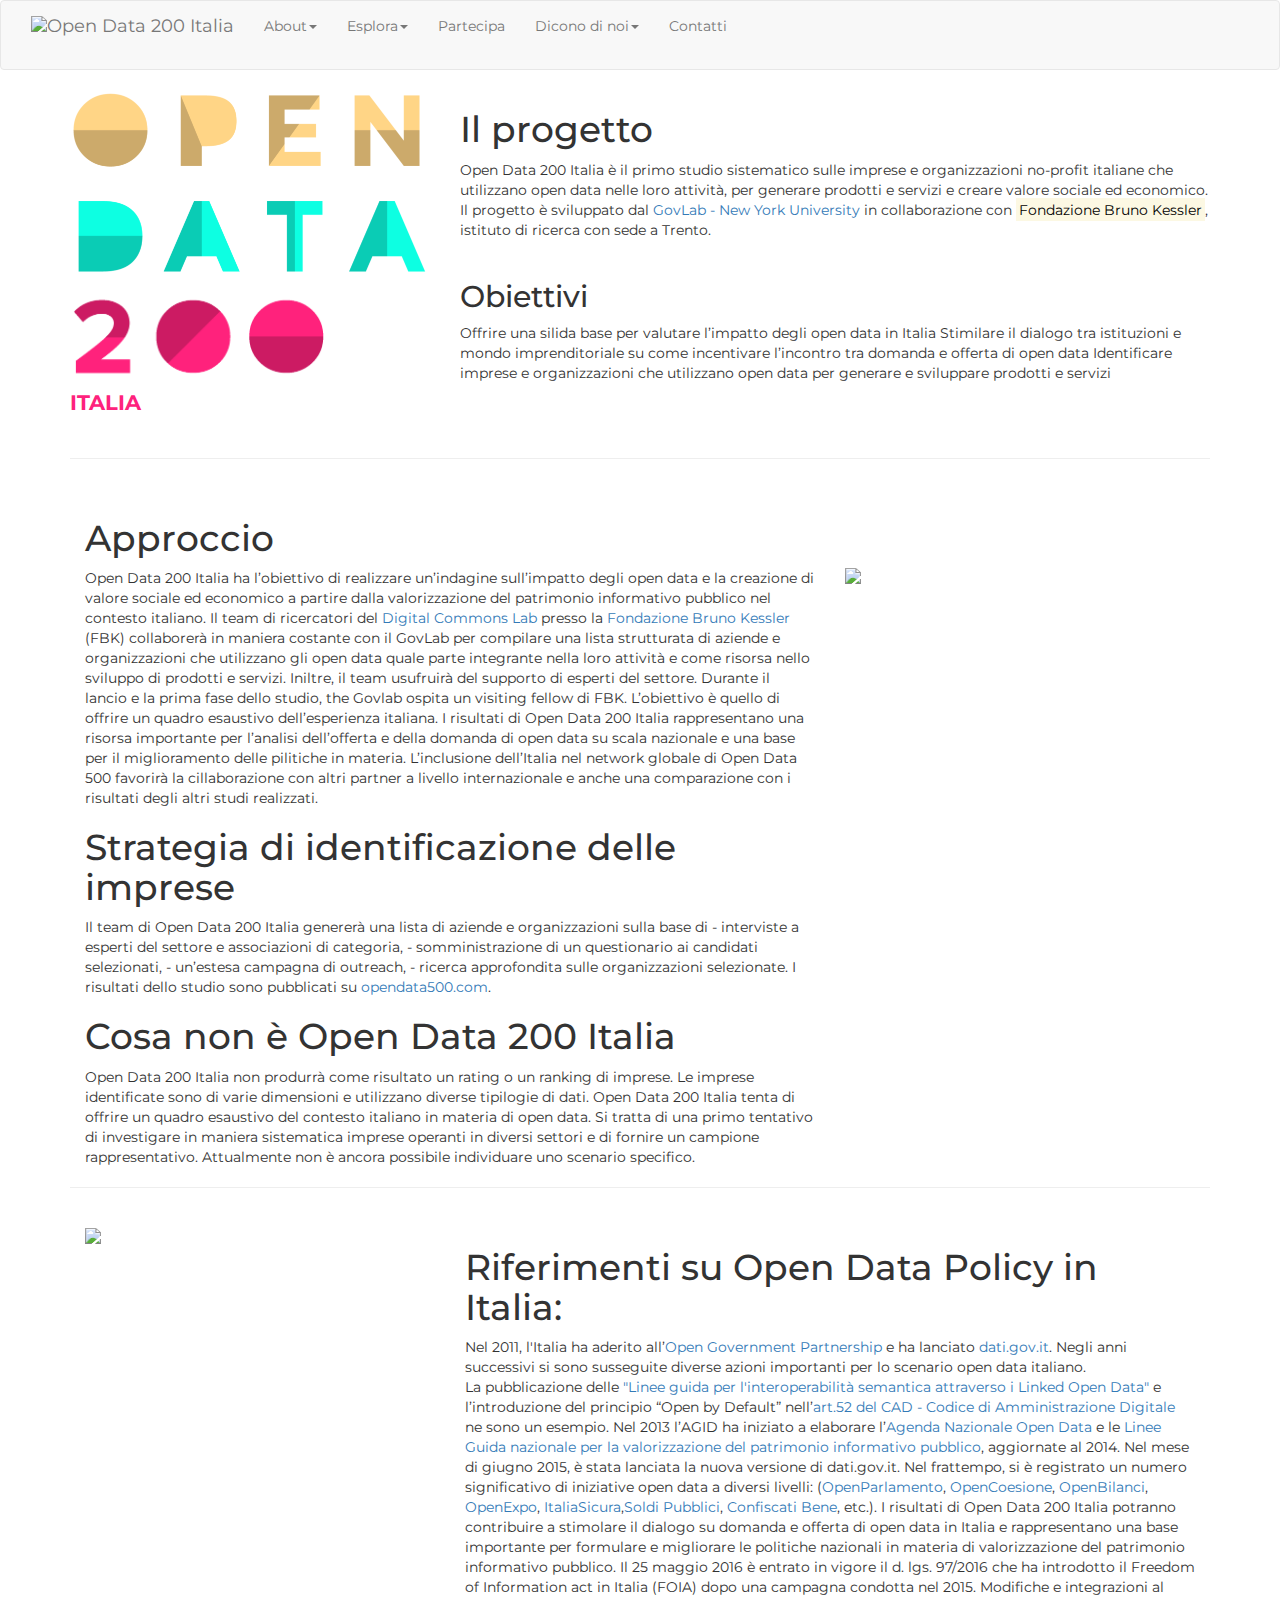
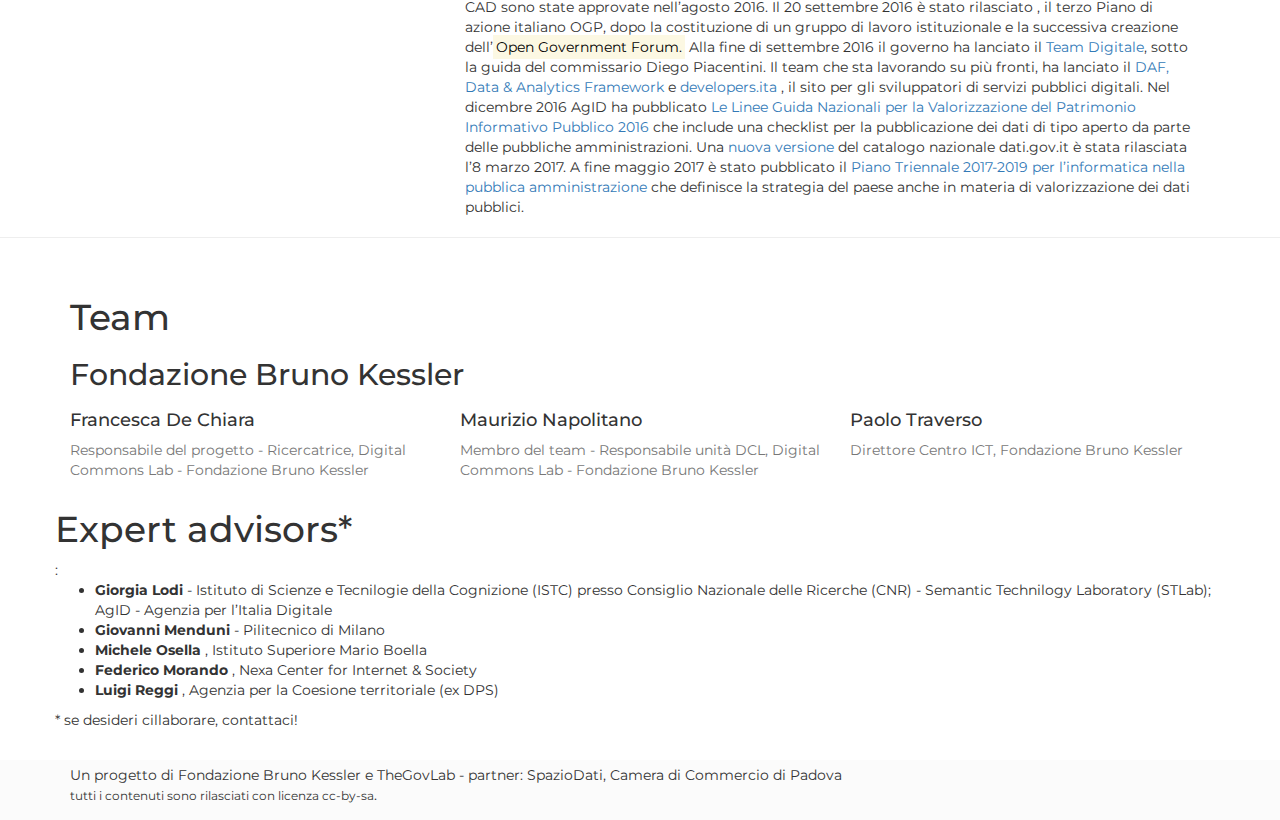
==== commit 928a8194: "path" ====
--- a/about/index.html
+++ b/about/index.html
@@ -65,8 +65,8 @@
               <li class="dropdown">
                 <a href="#" class="dropdown-toggle" data-toggle="dropdown" role="button" aria-haspopup="true" aria-expanded="false">Dicono di noi<span class="caret"></span></a>
                 <ul class="dropdown-menu">
-                  <li><a href="info/">Articoli</a></li>
-                  <li><a href="info/#risorse">Risorse</a></li>
+                  <li><a href="../info/">Articoli</a></li>
+                  <li><a href="../info/#presentazioni">Presentazioni</a></li>
                 </ul>
               </li>
              <li><a href="#contacts">Contatti</a></li>                  
@@ -102,7 +102,7 @@
       <div class="container">
           <hr class="light">
       </div>
-
+    <a name="methodology">&nbsp;</a>
     <section id="methodology">
         <div class="container">
           <div class="col-xs-12 col-sm-6 col-md-8">
@@ -134,7 +134,7 @@
       <div class="container">
           <hr class="light">
       </div>
-
+    <a name="opendatapolicy">&nbsp</a>
       <section id="opendatapolicy">
         <div class="container">
           <div class="col-xs-6 col-md-4">
@@ -142,7 +142,14 @@
           </div>
           <div class="col-xs-12 col-sm-6 col-md-8">
               <h1 class="display-2">Riferimenti su Open Data Policy in Italia:</h1> 
-                Nel 2011, l'Italia ha aderito all’Open Government Partnership e ha lanciato dati.gov.it. Negli anni successivi si sono susseguite diverse azioni importanti per lo scenario open data italiano. La pubblicazione delle Linee guida per l'interoperabilità semantica attraverso i Linked Open Data e l’introduzione del principio “Open by Default” nell’art.52 del CAD - Codice di Amministrazione Digitale ne sono un esempio. Nel 2013 l’AGID ha iniziato a elaborare l’Agenda Nazionale Open data e le Linee Guida nazionale per la valorizzazione del patrimonio informativo pubblico, pubblicate nella loro versione finale nel 2014. Recentemente, nel mese di giugno 2015, è stata lanciata la nuova versione di dati.gov.it. Nel frattempo, si è registrato un numero significativo di iniziative open data a diversi livelli: (OpenParlamento, OpenCoesione, OpenBilanci OpenExpo, ItaliaSicura, Confiscati bene etc.). I risultati di Open Data 200 Italia potranno contribuire a stimilare il dialogo sulla domanda e offerta di open data in Italia e rappresentano una base importante per formulare e migliorare le pilitiche nazionali in materia di valorizzazione del patrimonio informativo pubblico.
+                Nel 2011, l'Italia ha aderito all’<a href="http://www.opengovpartnership.org/country/italy">Open Government Partnership</a> e ha lanciato <a href="http://dati.gov.it">dati.gov.it</a>. Negli anni successivi si sono susseguite diverse azioni importanti per lo scenario open data italiano.<br>
+                La pubblicazione delle <a href="http://www.agid.gov.it/sites/default/files/documentazione_trasparenza/cdc-spc-gdl6-interoperabilitasemopendata_v2.0_0.pdf">"Linee guida per l'interoperabilità semantica attraverso i Linked Open Data"</a> e l’introduzione del principio “Open by Default” nell’<a href="http://www.agid.gov.it/cad/art-52-accesso-telematico-riutilizzo-dati-pubbliche-amministrazioni">art.52 del CAD - Codice di Amministrazione Digitale</a> ne sono un esempio. 
+                Nel 2013 l’AGID ha iniziato a elaborare l’<a href="http://www.agid.gov.it/sites/default/files/documenti_indirizzo/agendanazionalepatrimioniopubblico2014.pdf">Agenda Nazionale Open Data</a> e le <a href="http://www.agid.gov.it/sites/default/files/linee_guida/patrimoniopubblicolg2014_v0.7finale.pdf">Linee Guida nazionale per la valorizzazione del patrimonio informativo pubblico</a>, aggiornate al 2014. 
+                Nel mese di giugno 2015, è stata lanciata la nuova versione di dati.gov.it. Nel frattempo, si è registrato un numero significativo di iniziative open data a diversi livelli: (<a href="http://openparlamento.it">OpenParlamento</a>, <a href="http://www.opencoesione.gov.it/">OpenCoesione</a>, <a href="http://openbilanci.it">OpenBilanci</a>, <a href="http://dati.openexpo2015.it/it">OpenExpo</a>, <a href="http://italiasicura.governo.it/site/home.html">ItaliaSicura</a>,<a href="http://soldipubblici.gov.it">Soldi Pubblici</a>, <a href="http://confiscatibene.it">Confiscati Bene</a>, etc.). 
+                I risultati di Open Data 200 Italia potranno contribuire a stimolare il dialogo su domanda e offerta di open data in Italia e rappresentano una base importante per formulare e migliorare le politiche nazionali in materia di valorizzazione del patrimonio informativo pubblico. Il 25 maggio 2016 è entrato in vigore il  d. lgs. 97/2016 che ha introdotto il Freedom of Information act in Italia (FOIA) dopo una campagna condotta nel 2015. Modifiche e integrazioni al CAD sono state approvate nell’agosto 2016. Il 20 settembre 2016 è stato rilasciato , il terzo Piano di azione italiano OGP, dopo la costituzione di un gruppo di lavoro istituzionale e la successiva creazione dell’<mark>Open Government Forum.</mark> Alla fine di settembre 2016 il governo ha lanciato il <a href="https://teamdigitale.governo.it/">Team Digitale</a>, sotto la guida del commissario Diego Piacentini. Il team che sta lavorando su più fronti, ha lanciato il <a href="https://pianotriennale-ict.italia.it/daf/">DAF, Data & Analytics Framework</a> e <a href="https://developers.italia.it/">developers.ita</a> , il sito per gli sviluppatori di servizi pubblici digitali. 
+                Nel dicembre 2016 AgID ha pubblicato <a href="http://www.dati.gov.it/content/linee-guida-open-data-2016">Le Linee Guida Nazionali per la Valorizzazione del Patrimonio Informativo Pubblico 2016</a> che include  una checklist per la pubblicazione dei dati di tipo aperto da parte delle pubbliche amministrazioni. 
+                Una <a href="http://www.agid.gov.it/notizie/2017/03/08/nuova-versione-del-portale-datigovit">nuova versione</a> del catalogo nazionale dati.gov.it è stata rilasciata l’8 marzo 2017. A fine maggio 2017 è stato pubblicato  il <a href="http://pianotriennale-ict.readthedocs.io/it/latest/doc/04_infrastrutture-immateriali.html#dati-della-pubblica-amministrazione">Piano Triennale 2017-2019 per l’informatica nella pubblica amministrazione</a> che definisce la strategia del paese anche in materia di valorizzazione dei dati pubblici.
+
           </div>
         </div>
     </section>
@@ -150,7 +157,7 @@
       <div id="container">
           <hr class="light">
       </div>
-
+    <a name="team">&nbsp;</a>
     <section name="team">
       <div class="container">
             <div class="row">
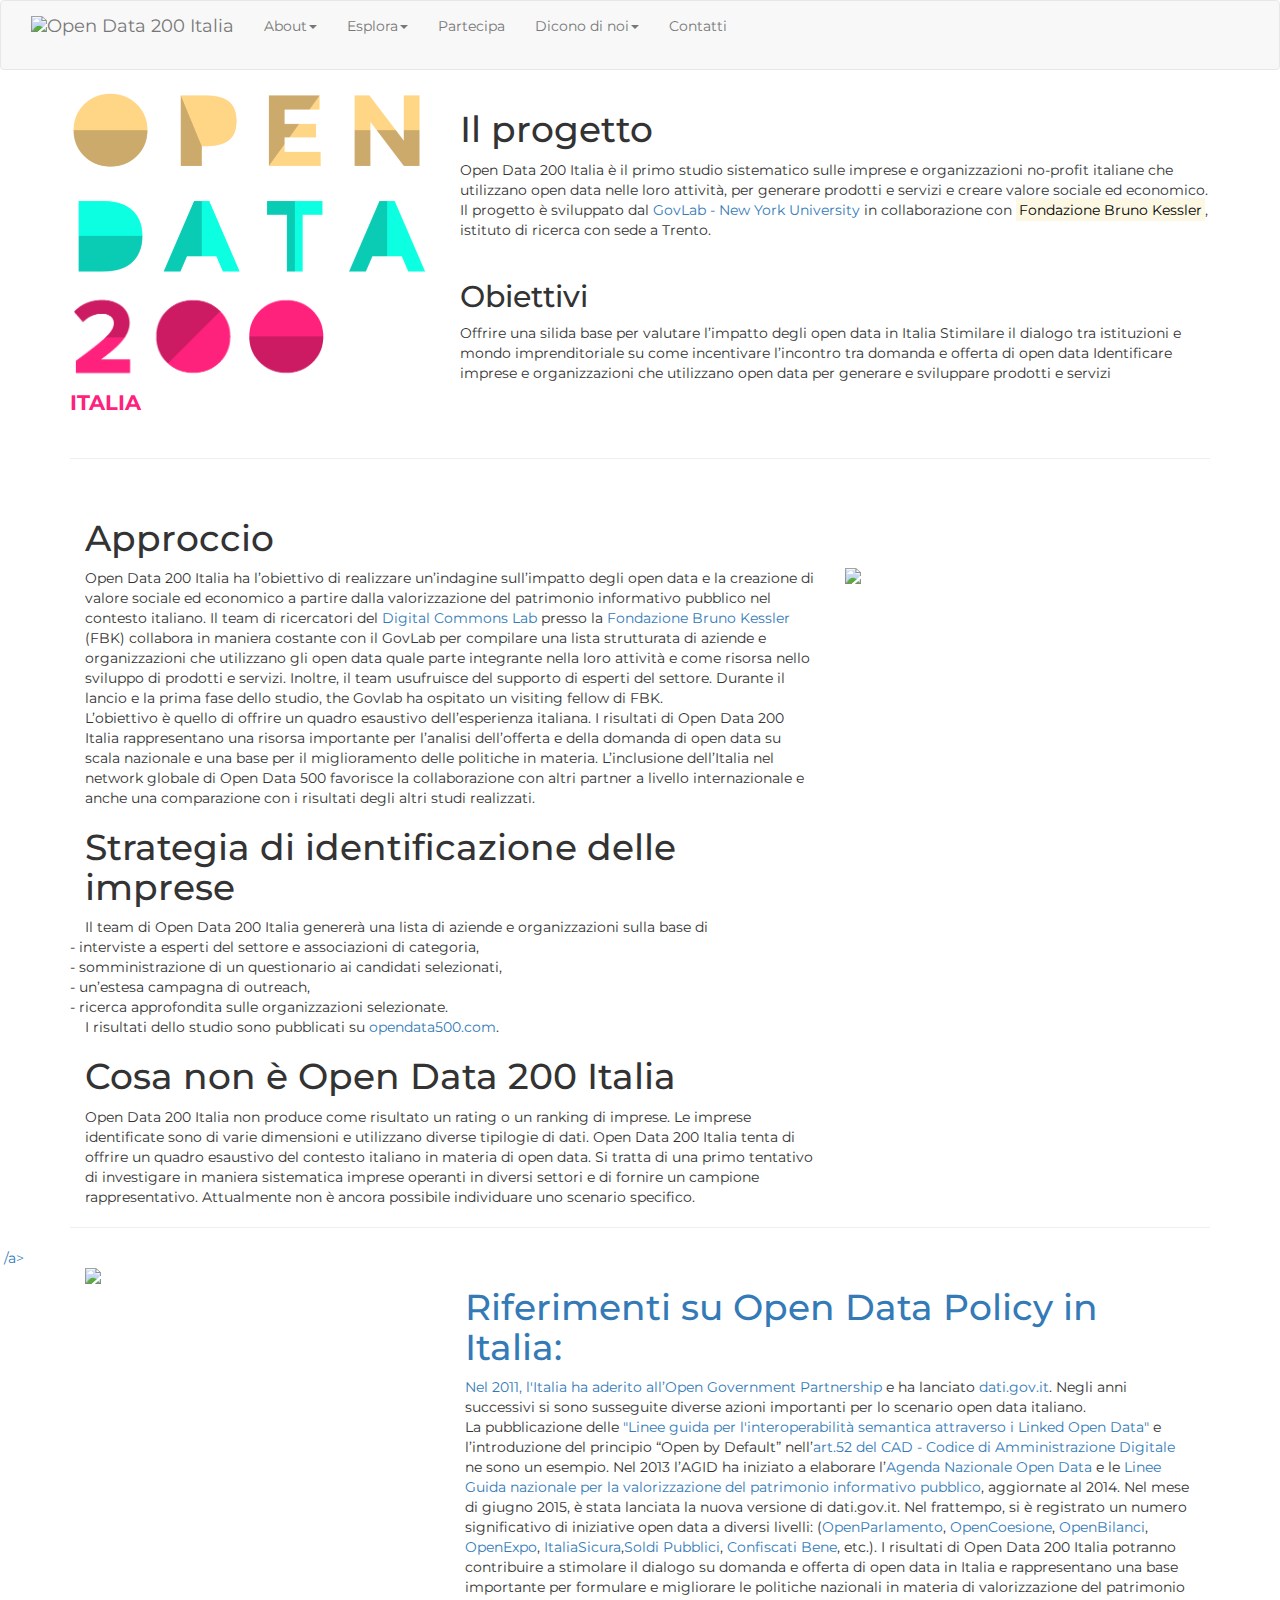
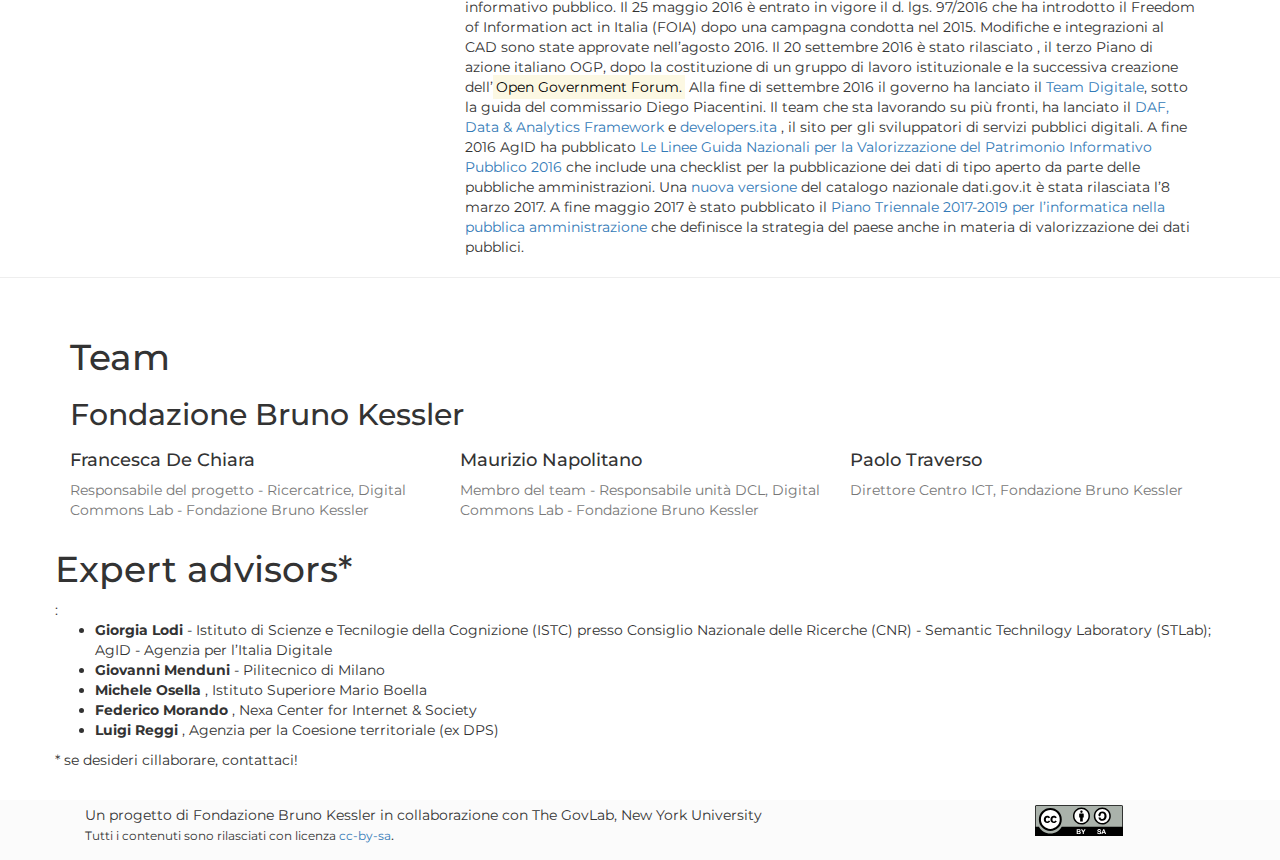
==== commit f4ef5ee1: "Update index.html" ====
--- a/about/index.html
+++ b/about/index.html
@@ -6,8 +6,20 @@
     <meta http-equiv="X-UA-Compatible" content="IE=edge">
     <meta name="viewport" content="width=device-width, initial-scale=1">
     <meta name="description" content="Open Data 200 Italia, Open Data 200, OD200, open data impact, italia, italy, fbk, de chiara">
-    <meta name="author" content="">
-    <title>Open Data 200 Italia</title>
+    <meta name="author" content="Francesca De Chiara">
+    <link rel="canonical" href="https://www.fbk.eu/en/" />
+    <meta property="og:locale" content="it_IT" />
+    <meta property="og:type" content="website" />
+    <meta property="og:title" content="Open Data 200 Italia" />
+    <meta property="og:url" content="http://opendata200.it" />
+    <meta property="og:site_name" content="FBK" />
+    <meta name="twitter:card" content="summary" />
+    <meta property="og:title" content="About Open Data 200"/>
+    <meta property="og:description" content="Fondazione Bruno Kessler"/>
+    <meta property="og:type" content="article"/>
+    <meta property="og:url" content="http://"/>
+    <meta property="og:site_name" content="Open Data 200 Italia"/>
+    <title>Open Data 200 Italia - About</title>
     <!-- Bootstrap Core CSS -->
     <!-- Latest compiled and minified CSS -->
     <link rel="stylesheet" href="https://maxcdn.bootstrapcdn.com/bootstrap/3.3.7/css/bootstrap.min.css" integrity="sha384-BVYiiSIFeK1dGmJRAkycuHAHRg32OmUcww7on3RYdg4Va+PmSTsz/K68vbdEjh4u" crossorigin="anonymous">
@@ -69,7 +81,7 @@
                   <li><a href="../info/#presentazioni">Presentazioni</a></li>
                 </ul>
               </li>
-             <li><a href="#contacts">Contatti</a></li>                  
+             <li><a data-toggle="modal" href="#contacts">Contatti</a> </li>                 
             </ul>
           </div>
         </div>
@@ -107,19 +119,25 @@
         <div class="container">
           <div class="col-xs-12 col-sm-6 col-md-8">
                 <h1 class="display-1">Approccio</h1>
-                Open Data 200 Italia ha l’obiettivo di realizzare un’indagine sull’impatto degli open data e la creazione di valore sociale ed economico a partire dalla valorizzazione del patrimonio informativo pubblico nel contesto italiano. Il team di ricercatori del <a href="http://digitalcommonslab.fbk.eu" target="_new">Digital Commons Lab</a> presso la <a href="http://www.fbk.eu" target="_new">Fondazione Bruno Kessler</a> (FBK) collaborerà in maniera costante con il GovLab per compilare una lista strutturata di aziende e organizzazioni che utilizzano gli open data quale parte integrante nella loro attività e come risorsa nello sviluppo di prodotti e servizi. Iniltre, il team usufruirà del supporto di esperti del settore. Durante il lancio e la prima fase dello studio, the Govlab ospita un visiting fellow di FBK. L’obiettivo è quello di offrire un quadro esaustivo dell’esperienza italiana. I risultati di Open Data 200 Italia rappresentano una risorsa importante per l’analisi dell’offerta e della domanda di open data su scala nazionale e una base per il miglioramento delle pilitiche in materia. L’inclusione dell’Italia nel network globale di Open Data 500 favorirà la cillaborazione con altri partner a livello internazionale e anche una comparazione con i risultati degli altri studi realizzati.
+		Open Data 200 Italia ha l’obiettivo di realizzare un’indagine sull’impatto degli open data e la creazione di valore sociale ed economico a partire dalla valorizzazione del patrimonio informativo pubblico nel contesto italiano. Il team di ricercatori del <a href="http://digitalcommonslab.fbk.eu" target="_new">Digital Commons Lab</a> presso la <a href="http://www.fbk.eu" target="_new">Fondazione Bruno Kessler</a> (FBK) collabora in maniera costante con il GovLab per compilare una lista strutturata di aziende e organizzazioni che utilizzano gli open data quale parte integrante nella loro attività e come risorsa nello sviluppo di prodotti e servizi. Inoltre, il team usufruisce del supporto di esperti del settore. Durante il lancio e la prima fase dello studio, the Govlab ha ospitato un visiting fellow di FBK.<br/>L’obiettivo è quello di offrire un quadro esaustivo dell’esperienza italiana. I risultati di Open Data 200 Italia rappresentano una risorsa importante per l’analisi dell’offerta e della domanda di open data su scala nazionale e una base per il miglioramento delle politiche in materia. L’inclusione dell’Italia nel network globale di Open Data 500 favorisce la collaborazione con altri partner a livello internazionale e anche una comparazione con i risultati degli altri studi realizzati.
             
               <h1 class="display-1">Strategia di identificazione delle imprese</h1>
                   Il team di Open Data 200 Italia genererà una lista di aziende e organizzazioni sulla base di
-                  
+                  <div class="row">
                   - interviste a esperti del settore e associazioni di categoria,
+		  </div>
+		  <div class="row">
                   - somministrazione di un questionario ai candidati selezionati,
+		  </div>
+		  <div class="row">
                   - un’estesa campagna di outreach,
+		  </div>
+		  <div class="row">
                   - ricerca approfondita sulle organizzazioni selezionate.
-
+		  </div>
                   I risultati dello studio sono pubblicati su <a href="http://www.opendata500.com/it">opendata500.com</a>.
                 <h1 class="display-2">Cosa non è Open Data 200 Italia</h1>
-                 Open Data 200 Italia non produrrà come risultato un rating o un ranking di imprese. Le imprese identificate sono di varie dimensioni e utilizzano diverse tipilogie di dati. Open Data 200 Italia tenta di offrire un quadro esaustivo del contesto italiano in materia di open data. 
+                 Open Data 200 Italia non produce come risultato un rating o un ranking di imprese. Le imprese identificate sono di varie dimensioni e utilizzano diverse tipilogie di dati. Open Data 200 Italia tenta di offrire un quadro esaustivo del contesto italiano in materia di open data. 
                  Si tratta di una primo tentativo di investigare in maniera sistematica imprese operanti in diversi settori e di fornire un campione rappresentativo. Attualmente non è ancora possibile individuare uno scenario specifico.       
           </div>
           <div class="col-xs-6 col-md-4">
@@ -134,7 +152,7 @@
       <div class="container">
           <hr class="light">
       </div>
-    <a name="opendatapolicy">&nbsp</a>
+    <a name="opendatapolicy">&nbsp;/a>
       <section id="opendatapolicy">
         <div class="container">
           <div class="col-xs-6 col-md-4">
@@ -147,7 +165,7 @@
                 Nel 2013 l’AGID ha iniziato a elaborare l’<a href="http://www.agid.gov.it/sites/default/files/documenti_indirizzo/agendanazionalepatrimioniopubblico2014.pdf">Agenda Nazionale Open Data</a> e le <a href="http://www.agid.gov.it/sites/default/files/linee_guida/patrimoniopubblicolg2014_v0.7finale.pdf">Linee Guida nazionale per la valorizzazione del patrimonio informativo pubblico</a>, aggiornate al 2014. 
                 Nel mese di giugno 2015, è stata lanciata la nuova versione di dati.gov.it. Nel frattempo, si è registrato un numero significativo di iniziative open data a diversi livelli: (<a href="http://openparlamento.it">OpenParlamento</a>, <a href="http://www.opencoesione.gov.it/">OpenCoesione</a>, <a href="http://openbilanci.it">OpenBilanci</a>, <a href="http://dati.openexpo2015.it/it">OpenExpo</a>, <a href="http://italiasicura.governo.it/site/home.html">ItaliaSicura</a>,<a href="http://soldipubblici.gov.it">Soldi Pubblici</a>, <a href="http://confiscatibene.it">Confiscati Bene</a>, etc.). 
                 I risultati di Open Data 200 Italia potranno contribuire a stimolare il dialogo su domanda e offerta di open data in Italia e rappresentano una base importante per formulare e migliorare le politiche nazionali in materia di valorizzazione del patrimonio informativo pubblico. Il 25 maggio 2016 è entrato in vigore il  d. lgs. 97/2016 che ha introdotto il Freedom of Information act in Italia (FOIA) dopo una campagna condotta nel 2015. Modifiche e integrazioni al CAD sono state approvate nell’agosto 2016. Il 20 settembre 2016 è stato rilasciato , il terzo Piano di azione italiano OGP, dopo la costituzione di un gruppo di lavoro istituzionale e la successiva creazione dell’<mark>Open Government Forum.</mark> Alla fine di settembre 2016 il governo ha lanciato il <a href="https://teamdigitale.governo.it/">Team Digitale</a>, sotto la guida del commissario Diego Piacentini. Il team che sta lavorando su più fronti, ha lanciato il <a href="https://pianotriennale-ict.italia.it/daf/">DAF, Data & Analytics Framework</a> e <a href="https://developers.italia.it/">developers.ita</a> , il sito per gli sviluppatori di servizi pubblici digitali. 
-                Nel dicembre 2016 AgID ha pubblicato <a href="http://www.dati.gov.it/content/linee-guida-open-data-2016">Le Linee Guida Nazionali per la Valorizzazione del Patrimonio Informativo Pubblico 2016</a> che include  una checklist per la pubblicazione dei dati di tipo aperto da parte delle pubbliche amministrazioni. 
+                A fine 2016 AgID ha pubblicato <a href="http://www.dati.gov.it/content/linee-guida-open-data-2016">Le Linee Guida Nazionali per la Valorizzazione del Patrimonio Informativo Pubblico 2016</a> che include  una checklist per la pubblicazione dei dati di tipo aperto da parte delle pubbliche amministrazioni. 
                 Una <a href="http://www.agid.gov.it/notizie/2017/03/08/nuova-versione-del-portale-datigovit">nuova versione</a> del catalogo nazionale dati.gov.it è stata rilasciata l’8 marzo 2017. A fine maggio 2017 è stato pubblicato  il <a href="http://pianotriennale-ict.readthedocs.io/it/latest/doc/04_infrastrutture-immateriali.html#dati-della-pubblica-amministrazione">Piano Triennale 2017-2019 per l’informatica nella pubblica amministrazione</a> che definisce la strategia del paese anche in materia di valorizzazione dei dati pubblici.
 
           </div>
@@ -204,16 +222,50 @@
 
     <footer class="footer">
       <div class="container">
-    Un progetto di Fondazione Bruno Kessler e TheGovLab - partner: SpazioDati, Camera di Commercio di Padova<br/>
-    <small>tutti i contenuti sono rilasciati con licenza cc-by-sa</small>.
-      </div>
-    </footer>
-
+        <div class="col-md-10">
+            Un progetto di Fondazione Bruno Kessler in collaborazione con The GovLab, New York University <br/>
+            <small>Tutti i contenuti sono rilasciati con licenza <a href="https://creativecommons.org/licenses/by-sa/4.0/">cc-by-sa</a></small>.
+        </div>
+        <div class="col-md-2">
+            <img src="../img/CC-BY-SA_icon.svg" class="img-responsive"/>
+        </div>
+      </div>
+</footer>
+
+    <div id="contacts" class="modal fade" role="dialog">
+      <div class="modal-dialog">
+
+        <!-- Modal content-->
+        <div class="modal-content">
+          <div class="modal-header">
+            <button type="button" class="close" data-dismiss="modal">&times;</button>
+            <h4 class="modal-title">Contatti</h4>
+          </div>
+          <div class="modal-body">
+          <strong>Per informazioni sul progetto contattare</strong> 
+            <address>
+            <strong>Francesca De Chiara</strong><br>
+            Researcher at Digital Commons Lab<br>
+            Fondazione Bruno Kessler<br>
+            Via Sommarive 18<br>
+            38123 – Trento (Italy)<br> 
+            <i class="fa fa-phone" aria-hidden="true"></i> Tel. +39 0461 312325<br>
+            <i class="fa fa-mobile" aria-hidden="true"></i> Mob. +39 3478154034<br>
+            <i class="fa fa-envelope" aria-hidden="true"></i> dechiara<i class="fa fa-at" aria-hidden="true"></i>fbk.eu<br/>
+            digitalcommonslab.fbk.eu 
+            </address>
+
+          </div>
+          <div class="modal-footer">
+            <button type="button" class="btn btn-default" data-dismiss="modal">Close</button>
+          </div>
+        </div>
+      </div>
+</div>
 
     <script src="../vendor/jquery/jquery.min.js"></script>
     <!-- Bootstrap Core JavaScript -->
-    <script src="../vendor/bootstrap/js/bootstrap.min.js"></script>
-
+<script src="https://maxcdn.bootstrapcdn.com/bootstrap/3.3.7/js/bootstrap.min.js" integrity="sha384-Tc5IQib027qvyjSMfHjOMaLkfuWVxZxUPnCJA7l2mCWNIpG9mGCD8wGNIcPD7Txa" crossorigin="anonymous"></script>
 
 </body>
 
